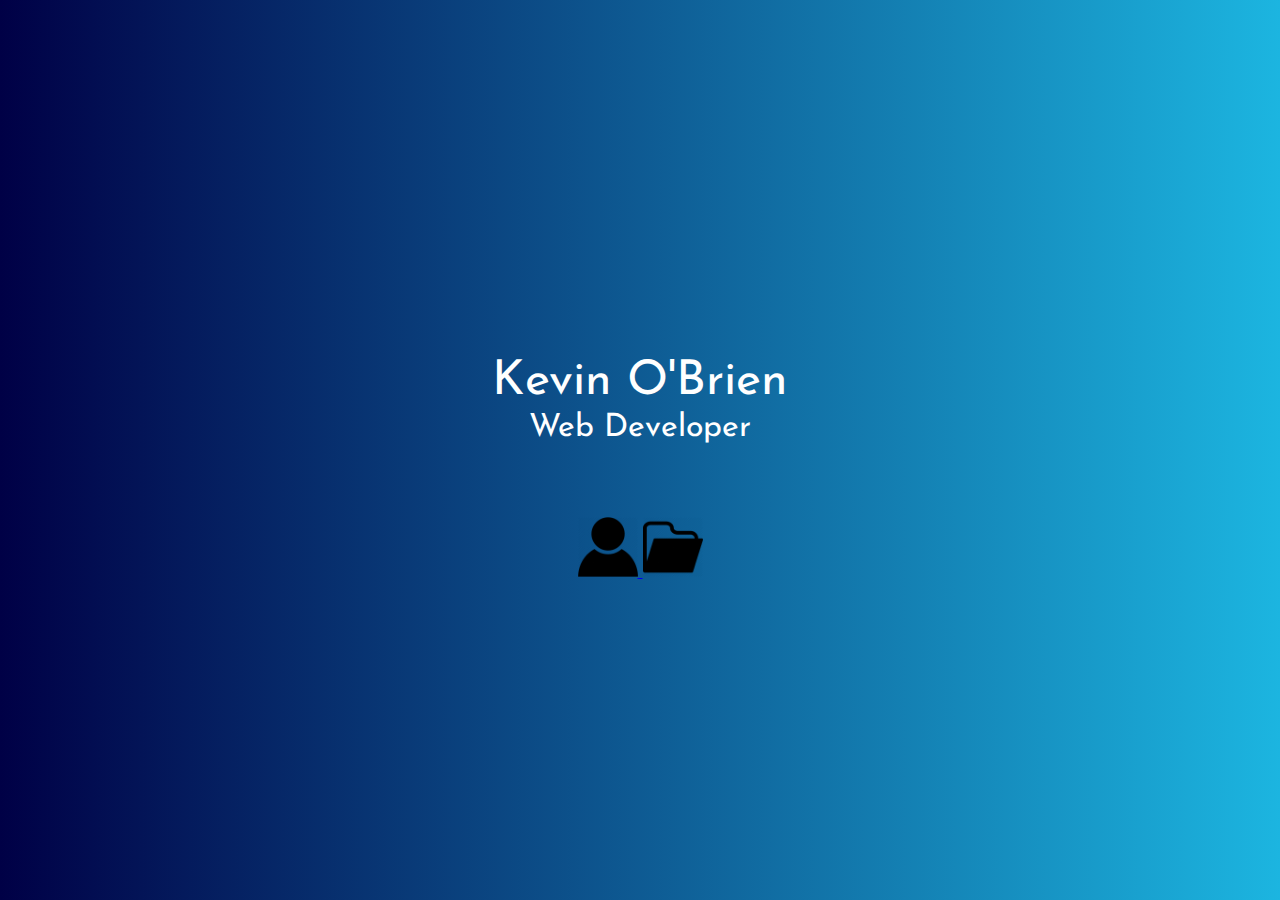
==== index.html @ 9d01370a "Fixed Home page static layout" ====
<!DOCTYPE html>
<html lang="en">
<head>
    <title>Portfolio Site</title>
    <link rel="stylesheet" type="text/css" href="normalize.css">
    <link rel="stylesheet" type="text/css" href="styles.css">
    <link rel="stylesheet" type="text/css" href="home.css">
    <link href="https://fonts.googleapis.com/css?family=Josefin+Sans" rel="stylesheet">
</head>
<body>
    <div class="container" id="home">
        <div class="text">
            <div class="name">Kevin O'Brien</div>
            <div class="title">Web Developer</div>
        </div>
        <div class="icons">
            <a href="#"><img class="page-link" src="images/profile-icon-1.png"</a>
            <a href="#"><img class="page-link" src="images/portfolio-icon-1.png"</a>
        </div>
    </div>
</body>
</html>
---- styles.css ----
* {
    box-sizing: border-box;
}

body {
    margin: 0;
    font-family: 'Josefin Sans', sans-serif;
    color: #FFFFFF;
}

main {
    width: 100%;
    height: 100%;
    margin: 0;
    padding: 0;
}

h1 {
    text-align: center;
    margin-bottom: 60px;
}

.container {
    width: 1000px;
    height: 800px;
    position: relative;
    margin: auto;
    margin-top: 75px;
    overflow: auto;
    overflow-x: hidden; /* Prevents horizontal scrollbar appearing */
    overflow-y: hidden; /* Prevents vertical scrollbar appearing */
}

.page-link {
    height: 60px;
    width: 60px;
}
---- home.css ----
body {
    /* Visions of grandeur */
    background: #000046;  /* fallback for old browsers */
    background: -webkit-linear-gradient(to right, #000046, #1CB5E0) fixed;  /* Chrome 10-25, Safari 5.1-6 */
    background: linear-gradient(to right, #000046, #1CB5E0) fixed; /* W3C, IE 10+/ Edge, Firefox 16+, Chrome 26+, Opera 12+, Safari 7+ */
    /*Have to put 'fixed' on end of linear-gradient for it to work / fill entire screen*/
}

.name {
    margin-top: 280px;
    text-align: center;
    font-size: 3rem;
    /*border: 1px solid #FFF;*/
}

.title {
    text-align: center;
    font-size: 2rem;
    /*border: 1px solid #FFF;*/
}

.icons {
    margin-top: 70px;
    text-align: center; /* How to center inline elements*/
}

#home {
    width: 80%;
}
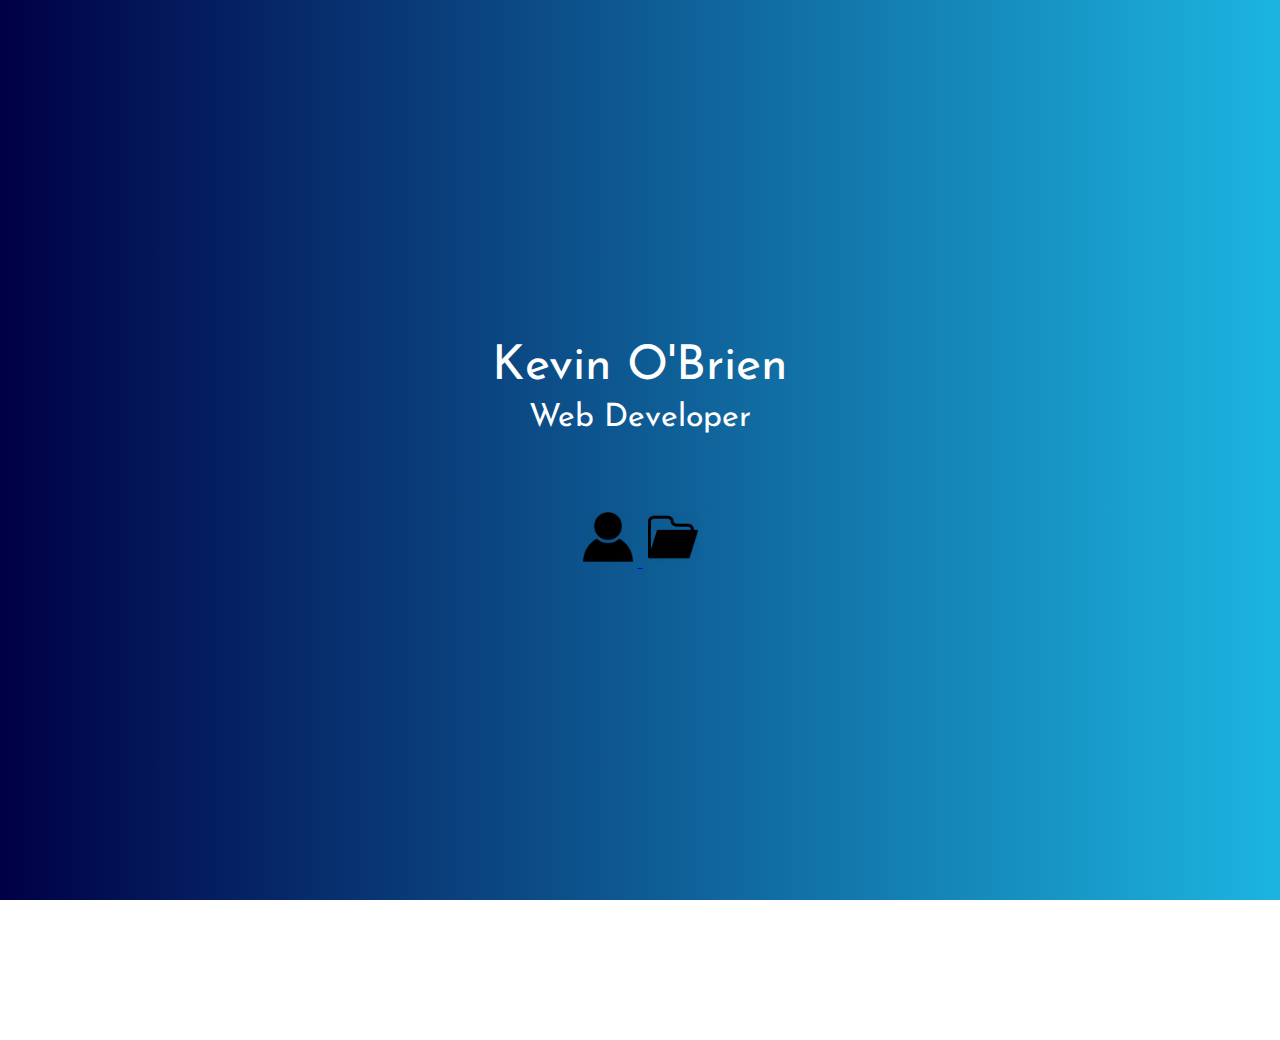
==== commit 8fa18b0b: "Made page links work" ====
--- a/index.html
+++ b/index.html
@@ -14,8 +14,8 @@
             <div class="title">Web Developer</div>
         </div>
         <div class="icons">
-            <a href="#"><img class="page-link" src="images/profile-icon-1.png"</a>
-            <a href="#"><img class="page-link" src="images/portfolio-icon-1.png"</a>
+            <a href="profile.html"><img class="page-link" src="images/profile-icon-1.png"</a>
+            <a href="portfolio.html"><img class="page-link" src="images/portfolio-icon-1.png"</a>
         </div>
     </div>
 </body>
--- a/styles.css
+++ b/styles.css
@@ -6,6 +6,7 @@
     margin: 0;
     font-family: 'Josefin Sans', sans-serif;
     color: #FFFFFF;
+    position: relative;
 }
 
 main {
@@ -17,15 +18,15 @@
 
 h1 {
     text-align: center;
-    margin-bottom: 60px;
+    margin-bottom: 50px;
 }
 
 .container {
-    width: 1000px;
-    height: 800px;
+    width: 90%;
+    height: 1000px;
     position: relative;
     margin: auto;
-    margin-top: 75px;
+    margin-top: 40px;
     overflow: auto;
     overflow-x: hidden; /* Prevents horizontal scrollbar appearing */
     overflow-y: hidden; /* Prevents vertical scrollbar appearing */
@@ -34,22 +35,5 @@
 .page-link {
     height: 60px;
     width: 60px;
+    padding: 5px;
 }
-
-
-
-
-
-
-
-
-
-
-
-
-
-
-
-
-
-
--- a/home.css
+++ b/home.css
@@ -7,16 +7,15 @@
 }
 
 .name {
-    margin-top: 280px;
+    margin-top: 300px;
     text-align: center;
     font-size: 3rem;
-    /*border: 1px solid #FFF;*/
 }
 
 .title {
     text-align: center;
     font-size: 2rem;
-    /*border: 1px solid #FFF;*/
+    margin-top: 5px;
 }
 
 .icons {
@@ -26,4 +25,21 @@
 
 #home {
     width: 80%;
+}
+
+
+/****************************
+Media Queries
+/****************************/
+
+@media screen and (max-width: 205px) {
+
+    .name {
+        font-size: 2.25rem;
+    }
+
+    .title {
+        font-size: 1.25rem;
+    }
+
 }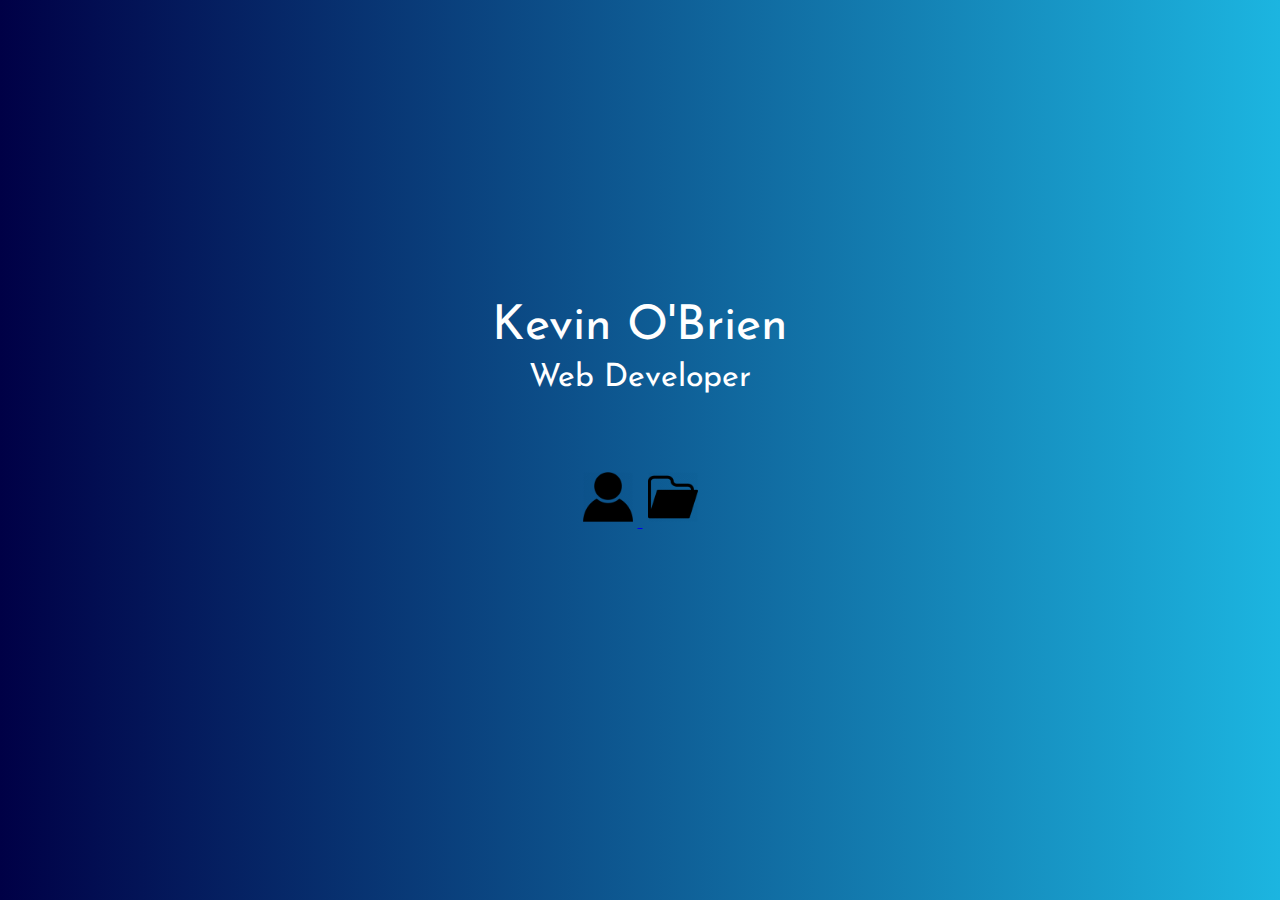
==== commit 498c403d: "Removed fixed height on container div to fix vertical positioning" ====
--- a/index.html
+++ b/index.html
@@ -7,8 +7,9 @@
     <link rel="stylesheet" type="text/css" href="home.css">
     <link href="https://fonts.googleapis.com/css?family=Josefin+Sans" rel="stylesheet">
 </head>
+<!--[if IE]><body class="ie"><![endif]-->
 <body>
-    <div class="container" id="home">
+    <div class="container">
         <div class="text">
             <div class="name">Kevin O'Brien</div>
             <div class="title">Web Developer</div>
--- a/styles.css
+++ b/styles.css
@@ -9,27 +9,22 @@
     position: relative;
 }
 
-main {
-    width: 100%;
-    height: 100%;
-    margin: 0;
-    padding: 0;
+h1 {
+    text-align: center;
+    margin: 100px 0 50px;
 }
 
-h1 {
+.icons {
+    margin-top: 70px;
+    margin-bottom: 50px;
     text-align: center;
-    margin-bottom: 50px;
 }
 
 .container {
     width: 90%;
-    height: 1000px;
     position: relative;
     margin: auto;
     margin-top: 40px;
-    overflow: auto;
-    overflow-x: hidden; /* Prevents horizontal scrollbar appearing */
-    overflow-y: hidden; /* Prevents vertical scrollbar appearing */
 }
 
 .page-link {
--- a/home.css
+++ b/home.css
@@ -1,9 +1,16 @@
 body {
-    /* Visions of grandeur */
+    /* uiGradioent - Visions of grandeur */
     background: #000046;  /* fallback for old browsers */
     background: -webkit-linear-gradient(to right, #000046, #1CB5E0) fixed;  /* Chrome 10-25, Safari 5.1-6 */
     background: linear-gradient(to right, #000046, #1CB5E0) fixed; /* W3C, IE 10+/ Edge, Firefox 16+, Chrome 26+, Opera 12+, Safari 7+ */
     /*Have to put 'fixed' on end of linear-gradient for it to work / fill entire screen*/
+}
+
+.ie {
+    /* uiGradioent - Telegram */
+    background: #1c92d2;  /* fallback for old browsers */
+    background: -webkit-linear-gradient(to right, #f2fcfe, #1c92d2) fixed;  /* Chrome 10-25, Safari 5.1-6 */
+    background: linear-gradient(to right, #f2fcfe, #1c92d2) fixed; /* W3C, IE 10+/ Edge, Firefox 16+, Chrome 26+, Opera 12+, Safari 7+ */
 }
 
 .name {
@@ -18,21 +25,11 @@
     margin-top: 5px;
 }
 
-.icons {
-    margin-top: 70px;
-    text-align: center; /* How to center inline elements*/
-}
-
-#home {
-    width: 80%;
-}
-
-
 /****************************
 Media Queries
 /****************************/
 
-@media screen and (max-width: 205px) {
+@media screen and (max-width: 215px) {
 
     .name {
         font-size: 2.25rem;
@@ -42,4 +39,12 @@
         font-size: 1.25rem;
     }
 
-}+}
+
+@media screen and (max-width: 215px) {
+
+    .name {
+        font-size: 2rem;
+    }
+
+}
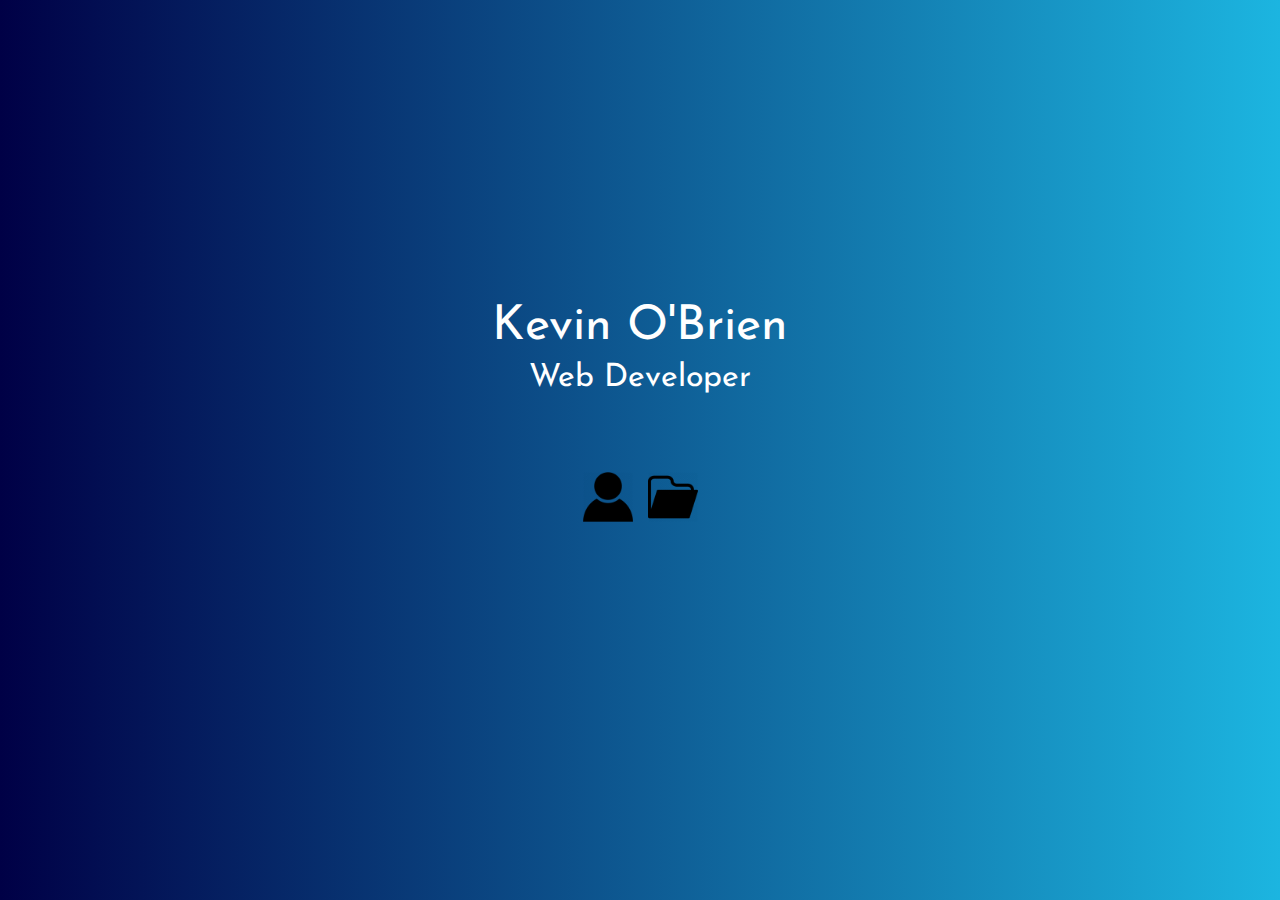
==== commit 16a9d0aa: "Updates from Charlie's final code review" ====
--- a/index.html
+++ b/index.html
@@ -1,7 +1,7 @@
 <!DOCTYPE html>
 <html lang="en">
 <head>
-    <title>Portfolio Site</title>
+    <title>Kevin O'Brien - Portfolio</title>
     <link rel="stylesheet" type="text/css" href="normalize.css">
     <link rel="stylesheet" type="text/css" href="styles.css">
     <link rel="stylesheet" type="text/css" href="home.css">
@@ -15,8 +15,8 @@
             <div class="title">Web Developer</div>
         </div>
         <div class="icons">
-            <a href="profile.html"><img class="page-link" src="images/profile-icon-1.png"</a>
-            <a href="portfolio.html"><img class="page-link" src="images/portfolio-icon-1.png"</a>
+            <a href="profile.html"><img class="page-link" src="images/profile-icon-1.png"></a>
+            <a href="portfolio.html"><img class="page-link" src="images/portfolio-icon-1.png"></a>
         </div>
     </div>
 </body>
--- a/styles.css
+++ b/styles.css
@@ -5,19 +5,8 @@
 body {
     margin: 0;
     font-family: 'Josefin Sans', sans-serif;
-    color: #FFFFFF;
+    color: #ffffff;
     position: relative;
-}
-
-h1 {
-    text-align: center;
-    margin: 100px 0 50px;
-}
-
-.icons {
-    margin-top: 70px;
-    margin-bottom: 50px;
-    text-align: center;
 }
 
 .container {
@@ -27,8 +16,20 @@
     margin-top: 40px;
 }
 
+h1 {
+    text-align: center;
+    margin: 100px 0 50px;
+}
+
+.icons {
+    text-align: center;
+    margin: 70px 0 50px;
+}
+
 .page-link {
     height: 60px;
     width: 60px;
     padding: 5px;
 }
+
+
--- a/home.css
+++ b/home.css
@@ -1,5 +1,5 @@
 body {
-    /* uiGradioent - Visions of grandeur */
+    /* uiGradient - Visions of grandeur */
     background: #000046;  /* fallback for old browsers */
     background: -webkit-linear-gradient(to right, #000046, #1CB5E0) fixed;  /* Chrome 10-25, Safari 5.1-6 */
     background: linear-gradient(to right, #000046, #1CB5E0) fixed; /* W3C, IE 10+/ Edge, Firefox 16+, Chrome 26+, Opera 12+, Safari 7+ */
@@ -7,22 +7,24 @@
 }
 
 .ie {
-    /* uiGradioent - Telegram */
+    /* uiGradient - Telegram */
     background: #1c92d2;  /* fallback for old browsers */
     background: -webkit-linear-gradient(to right, #f2fcfe, #1c92d2) fixed;  /* Chrome 10-25, Safari 5.1-6 */
     background: linear-gradient(to right, #f2fcfe, #1c92d2) fixed; /* W3C, IE 10+/ Edge, Firefox 16+, Chrome 26+, Opera 12+, Safari 7+ */
 }
 
+.text {
+    text-align: center;
+}
+
 .name {
     margin-top: 300px;
-    text-align: center;
     font-size: 3rem;
 }
 
 .title {
-    text-align: center;
+    margin-top: 5px;
     font-size: 2rem;
-    margin-top: 5px;
 }
 
 /****************************
@@ -41,10 +43,3 @@
 
 }
 
-@media screen and (max-width: 215px) {
-
-    .name {
-        font-size: 2rem;
-    }
-
-}
